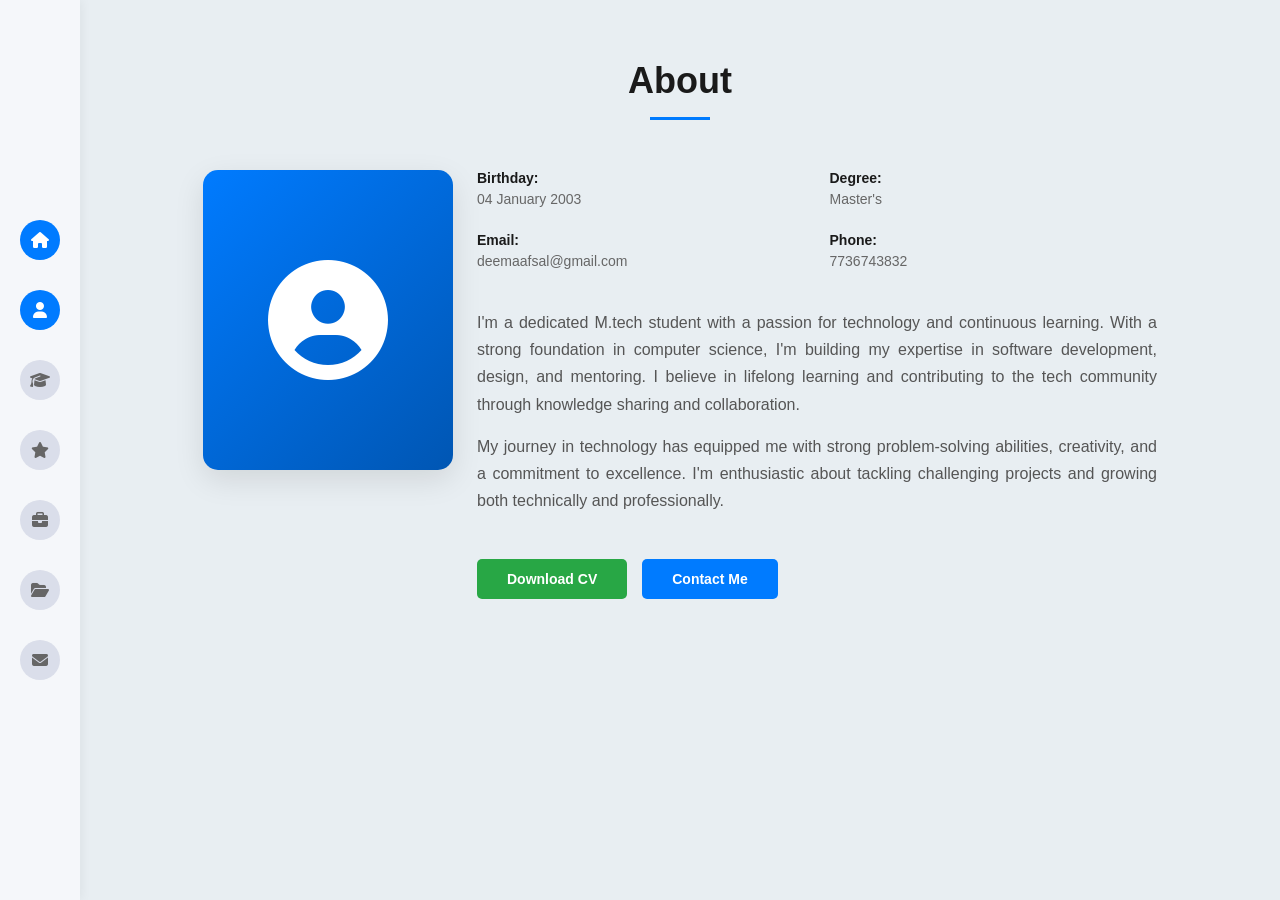
==== about.html @ cb1ded91 "Add files via upload" ====
<!DOCTYPE html>
<html lang="en">
<head>
    <meta charset="UTF-8">
    <meta name="viewport" content="width=device-width, initial-scale=1.0">
    <title>About - Deema Mymoona</title>
    <link rel="stylesheet" href="style.css">
    <link rel="stylesheet" href="https://cdnjs.cloudflare.com/ajax/libs/font-awesome/6.4.0/css/all.min.css">
</head>
<body>
    <div class="container">
        <!-- Sidebar -->
        <div class="sidebar">
            <div class="sidebar-item home-icon" onclick="navigateWithTransition('index.html')" title="Home">
                <i class="fas fa-home"></i>
            </div>
            <div class="sidebar-item profile-icon active" title="About">
                <i class="fas fa-user"></i>
            </div>
            <div class="sidebar-item education-icon" onclick="navigateWithTransition('education.html')" title="Education">
                <i class="fas fa-graduation-cap"></i>
            </div>
            <div class="sidebar-item skills-icon" onclick="navigateWithTransition('skills.html')" title="Skills">
                <i class="fas fa-star"></i>
            </div>
            <div class="sidebar-item portfolio-icon" onclick="navigateWithTransition('experience.html')" title="Experience">
                <i class="fas fa-briefcase"></i>
            </div>
            <div class="sidebar-item services-icon" onclick="navigateWithTransition('projects.html')" title="Projects">
                <i class="fas fa-folder-open"></i>
            </div>
            <div class="sidebar-item contact-icon" onclick="navigateWithTransition('contact.html')" title="Contact">
                <i class="fas fa-envelope"></i>
            </div>
        </div>

        <!-- Main Content -->
        <div class="main-content about-page">
            <div class="about-container">
                <!-- Header -->
                <div class="about-header">
                    <h2 class="about-title">About</h2>
                    <div class="title-underline"></div>
                </div>

                <!-- About Content -->
                <div class="about-content">
                    <!-- Profile Image -->
                    <div class="profile-image-container">
                        <div class="profile-image-placeholder">
                            <i class="fas fa-user-circle"></i>
                        </div>
                    </div>

                    <!-- Details Section -->
                    <div class="details-section">
                        <!-- Info Grid -->
                        <div class="info-grid">
                            <div class="info-item">
                                <span class="info-label">Birthday:</span>
                                <span class="info-value">04 January 2003</span>
                            </div>
                            <div class="info-item">
                                <span class="info-label">Degree:</span>
                                <span class="info-value">Master's</span>
                            </div>
                            <div class="info-item">
                                <span class="info-label">Email:</span>
                                <span class="info-value">deemaafsal@gmail.com</span>
                            </div>
                            <div class="info-item">
                                <span class="info-label">Phone:</span>
                                <span class="info-value">7736743832</span>
                            </div>
                        </div>

                        <!-- Bio Section -->
                        <div class="bio-section">
                            <p>I'm a dedicated M.tech student with a passion for technology and continuous learning. With a strong foundation in computer science, I'm building my expertise in software development, design, and mentoring. I believe in lifelong learning and contributing to the tech community through knowledge sharing and collaboration.</p>
                            
                            <p>My journey in technology has equipped me with strong problem-solving abilities, creativity, and a commitment to excellence. I'm enthusiastic about tackling challenging projects and growing both technically and professionally.</p>
                        </div>

                        <!-- CTA Buttons -->
                        <div class="cta-buttons">
                            <button class="btn btn-primary">Download CV</button>
                            <button class="btn btn-secondary">Contact Me</button>
                        </div>
                    </div>
                </div>
            </div>
        </div>
    </div>

    <script src="script.js"></script>
</body>
</html>
---- style.css ----
* {
    margin: 0;
    padding: 0;
    box-sizing: border-box;
}

html {
    scroll-behavior: smooth;
}

body {
    font-family: -apple-system, BlinkMacSystemFont, 'Segoe UI', 'Roboto', 'Oxygen', 'Ubuntu', 'Cantarell', sans-serif;
    background-color: #e8eef2;
    color: #333;
    min-height: 100vh;
    overflow-x: hidden;
    overflow-y: auto;
    transition: opacity 0.22s ease, transform 0.22s ease;
}

body.page-transition-out {
    opacity: 0;
    transform: translateY(-8px);
}

.container {
    display: flex;
    min-height: 100vh;
}

/* Sidebar Styles */
.sidebar {
    width: 80px;
    background-color: #f5f7fa;
    display: flex;
    flex-direction: column;
    align-items: center;
    justify-content: center;
    padding: 20px 0;
    gap: 30px;
    box-shadow: 2px 0 10px rgba(0, 0, 0, 0.05);
}

.sidebar-item {
    width: 40px;
    height: 40px;
    display: flex;
    align-items: center;
    justify-content: center;
    border-radius: 50%;
    background-color: #dadeea;
    color: #666;
    font-size: 16px;
    cursor: pointer;
    transition: all 0.3s ease;
    position: relative;
}

.sidebar-item::before {
    content: attr(title);
    position: absolute;
    bottom: 100%;
    left: 50%;
    transform: translateX(-50%);
    background-color: #333;
    color: white;
    padding: 8px 12px;
    border-radius: 4px;
    font-size: 12px;
    white-space: nowrap;
    opacity: 0;
    visibility: hidden;
    transition: all 0.3s ease;
    margin-bottom: 8px;
    z-index: 1000;
}

.sidebar-item::after {
    content: '';
    position: absolute;
    bottom: 100%;
    left: 50%;
    transform: translateX(-50%);
    border: 5px solid transparent;
    border-top-color: #333;
    opacity: 0;
    visibility: hidden;
    transition: all 0.3s ease;
    margin-bottom: -13px;
    z-index: 1000;
}

.sidebar-item:hover::before,
.sidebar-item:hover::after {
    opacity: 1;
    visibility: visible;
}

.sidebar-item:hover {
    background-color: #007bff;
    color: white;
    transform: scale(1.1);
}

.home-icon {
    background-color: #007bff;
    color: white;
}

/* Main Content Styles */
.main-content {
    flex: 1;
    display: flex;
    align-items: center;
    justify-content: center;
    padding: 40px;
}

.content-wrapper {
    text-align: left;
}

.name {
    font-size: 48px;
    font-weight: 700;
    margin-bottom: 20px;
    color: #1a1a1a;
}

.subtitle {
    font-size: 20px;
    color: #666;
    margin-bottom: 50px;
    font-weight: 400;
    white-space: nowrap;
}

/* Animated Text */
.animated-text {
    display: inline-block;
    font-weight: 600;
    color: #1a1a1a;
}

.cursor {
    display: inline-block;
    color: #007bff;
    font-weight: bold;
    animation: blink 0.6s infinite;
    margin-left: 4px;
}

@keyframes blink {
    0%, 49% {
        opacity: 1;
    }
    50%, 100% {
        opacity: 0;
    }
}

/* Social Links */
.social-links {
    display: flex;
    gap: 20px;
}

.social-icon {
    width: 45px;
    height: 45px;
    display: flex;
    align-items: center;
    justify-content: center;
    border-radius: 50%;
    background-color: #dadeea;
    color: #666;
    text-decoration: none;
    font-size: 18px;
    transition: all 0.3s ease;
}

.social-icon:hover {
    background-color: #007bff;
    color: white;
    transform: translateY(-5px);
}

/* About Page Styles */
.about-page {
    overflow: visible;
    align-items: flex-start;
    padding: 60px 40px !important;
    display: flex;
    justify-content: center;
}

.about-container {
    max-width: 1100px;
    width: 100%;
    margin: 0 auto;
}

.about-header {
    text-align: center;
    margin-bottom: 50px;
}

.about-title {
    font-size: 36px;
    font-weight: 700;
    color: #1a1a1a;
    margin-bottom: 15px;
}

.title-underline {
    width: 60px;
    height: 3px;
    background-color: #007bff;
    margin: 0 auto;
}

.about-content {
    display: flex;
    align-items: flex-start;
    justify-content: center;
    column-gap: 24px;
}

.profile-image-container {
    display: flex;
    justify-content: flex-start;
    flex: 0 0 250px;
}

.profile-image-placeholder {
    width: 250px;
    height: 300px;
    border-radius: 15px;
    background: linear-gradient(135deg, #007bff 0%, #0056b3 100%);
    display: flex;
    align-items: center;
    justify-content: center;
    font-size: 120px;
    color: white;
    box-shadow: 0 10px 30px rgba(0, 0, 0, 0.1);
}

.details-section {
    flex: 0 1 680px;
    max-width: 680px;
    width: 100%;
    min-width: 0;
    display: flex;
    flex-direction: column;
}

.info-grid {
    display: grid;
    grid-template-columns: 1fr 1fr;
    gap: 25px;
    margin-bottom: 40px;
}

.info-item {
    display: flex;
    flex-direction: column;
    gap: 5px;
}

.info-label {
    font-weight: 600;
    color: #1a1a1a;
    font-size: 14px;
}

.info-value {
    color: #666;
    font-size: 14px;
}

.bio-section {
    margin-bottom: 30px;
    line-height: 1.7;
    color: #555;
    width: 100%;
}

.bio-section p {
    margin-bottom: 15px;
    text-align: justify;
    width: 100%;
}

.cta-buttons {
    display: flex;
    gap: 15px;
}

.btn {
    padding: 12px 30px;
    border: none;
    border-radius: 5px;
    font-size: 14px;
    font-weight: 600;
    cursor: pointer;
    transition: all 0.3s ease;
}

.btn-primary {
    background-color: #28a745;
    color: white;
}

.btn-primary:hover {
    background-color: #218838;
    transform: translateY(-2px);
    box-shadow: 0 5px 15px rgba(40, 167, 69, 0.3);
}

.btn-secondary {
    background-color: #007bff;
    color: white;
}

.btn-secondary:hover {
    background-color: #0056b3;
    transform: translateY(-2px);
    box-shadow: 0 5px 15px rgba(0, 123, 255, 0.3);
}

/* Sidebar Active State */
.sidebar-item.active {
    background-color: #007bff;
    color: white;
}

/* Responsive */
@media (max-width: 768px) {
    .sidebar {
        width: 60px;
        padding: 15px 0;
        gap: 20px;
    }

    .sidebar-item {
        width: 35px;
        height: 35px;
        font-size: 14px;
    }

    .main-content {
        padding: 20px;
    }

    .name {
        font-size: 36px;
        margin-bottom: 15px;
    }

    .subtitle {
        font-size: 16px;
        margin-bottom: 30px;
    }

    .animated-text {
        min-width: 120px;
    }

    .social-icon {
        width: 40px;
        height: 40px;
        font-size: 16px;
    }

    .about-page {
        padding: 40px 20px !important;
    }

    .about-content {
        flex-direction: column;
        gap: 30px;
    }

    .profile-image-container {
        flex: 0 0 auto;
    }

    .details-section {
        max-width: 100%;
    }

    .profile-image-placeholder {
        width: 200px;
        height: 250px;
        font-size: 90px;
    }

    .info-grid {
        grid-template-columns: 1fr;
        gap: 15px;
    }

    .cta-buttons {
        flex-direction: column;
    }

    .btn {
        width: 100%;
    }
}

/* Education Page Styles */
.education-layout {
    display: flex;
    align-items: stretch;
    gap: 24px;
}

.education-column {
    min-width: 0;
}

.education-column-left {
    flex: 1.1;
    display: flex;
    flex-direction: column;
    gap: 16px;
}

.education-column-right {
    flex: 0.9;
    display: flex;
}

.education-highlight-card {
    background-color: #fff;
    border: 1px solid #d5dce0;
    border-radius: 12px;
    padding: 18px;
    margin-bottom: 0;
    line-height: 1.7;
    color: #555;
    width: 100%;
    text-align: left;
    display: block;
}

.education-highlight-card:hover {
    border-color: #007bff;
    box-shadow: 0 4px 12px rgba(0, 123, 255, 0.15);
    transform: translateY(-3px);
}

.edu-card-icon {
    width: 60px;
    height: 60px;
    border-radius: 12px;
    display: flex;
    align-items: center;
    justify-content: center;
    font-size: 28px;
    color: white;
    flex-shrink: 0;
}

.edu-card-content h3 {
    font-size: 16px;
    font-weight: 600;
    color: #1a1a1a;
    margin-bottom: 8px;
}

.achievement-heading {
    margin-top: 12px;
}

.edu-card-content {
    flex: 1;
    min-width: 0;
}

.edu-card-content .institution {
    color: #007bff;
    font-size: 13px;
    margin-bottom: 10px;
}

.edu-card-content .duration {
    font-size: 13px;
    color: #777;
    display: flex;
    align-items: center;
    gap: 8px;
}

.info-grid-education {
    display: grid;
    grid-template-columns: 1fr 1fr;
    gap: 25px;
    margin-top: 30px;
    padding-top: 30px;
    border-top: 1px solid #d5dce0;
}

.info-item-edu {
    display: flex;
    flex-direction: column;
    gap: 8px;
}

.info-item-edu .info-label {
    font-weight: 600;
    color: #1a1a1a;
    font-size: 13px;
}

.info-item-edu .info-value {
    color: #007bff;
    font-size: 14px;
}

.bio-section-education {
    background-color: #fff;
    padding: 25px;
    border-radius: 12px;
    border: 1px solid #d5dce0;
    margin-bottom: 0;
    height: 100%;
}

.bio-section-education h3 {
    font-size: 18px;
    font-weight: 600;
    color: #1a1a1a;
    margin-bottom: 15px;
}

.bio-section-education p {
    color: #666;
    line-height: 1.7;
    margin-bottom: 12px;
    text-align: justify;
}

.achievements-edu {
    background-color: #fff;
    padding: 25px;
    border-radius: 12px;
    border: 1px solid #d5dce0;
}

.achievements-edu h3 {
    font-size: 18px;
    font-weight: 600;
    color: #1a1a1a;
    margin-bottom: 15px;
}

.achievement-list-edu {
    list-style: none;
    margin: 0;
    padding: 0;
}

.achievement-list-edu li {
    color: #666;
    margin-bottom: 12px;
    padding-left: 25px;
    position: relative;
    font-size: 14px;
    line-height: 1.5;
}

.achievement-list-edu li::before {
    content: '►';
    position: absolute;
    left: 0;
    color: #007bff;
}

.mtech-icon {
    background-color: #007bff;
}

.btech-icon {
    background-color: #28a745;
}

/* Skills Page Styles */
.skills-content {
    display: grid;
    grid-template-columns: repeat(2, minmax(280px, 1fr));
    grid-auto-rows: 1fr;
    gap: 24px;
    margin-top: 18px;
    align-items: stretch;
}

.skills-card {
    width: 100%;
    background-color: #fff;
    border: 1px solid #d5dce0;
    border-radius: 12px;
    padding: 20px;
    box-shadow: 0 2px 8px rgba(0, 0, 0, 0.05);
    display: flex;
    height: 100%;
}

.skills-column {
    display: flex;
    flex-direction: column;
    gap: 12px;
    width: 100%;
    height: 100%;
}

.skills-category {
    font-size: 18px;
    font-weight: 700;
    color: #1a1a1a;
    margin-bottom: 2px;
}

.skills-badges {
    display: flex;
    flex-wrap: wrap;
    gap: 8px;
}

.skill-badge {
    display: inline-flex;
    align-items: center;
    gap: 8px;
    padding: 7px 11px;
    border-radius: 999px;
    border: 1px solid #cfd8df;
    background-color: #f5f8fb;
    font-size: 14px;
    font-weight: 600;
    color: #1f2a37;
    line-height: 1;
}

/* Responsive */
@media (max-width: 1024px) {
    .education-grid {
        grid-template-columns: 1fr 1fr;
        gap: 30px;
    }
}

@media (max-width: 768px) {
    .education-layout {
        flex-direction: column;
        gap: 16px;
    }

    .education-column-right {
        display: block;
    }

    .education-highlight-card {
        padding: 16px;
    }

    .education-content {
        padding: 40px 20px !important;
    }

    .education-title {
        font-size: 28px;
    }

    .education-subtitle {
        font-size: 14px;
    }

    .education-card {
        flex-direction: column;
        align-items: flex-start;
    }

    .edu-icon {
        width: 50px;
        height: 50px;
        font-size: 24px;
    }

    .achievement-icon {
        width: 50px;
        height: 50px;
        font-size: 22px;
    }

    .about-content {
        grid-template-columns: 1fr;
        gap: 20px;
    }

    .info-grid-education {
        grid-template-columns: 1fr;
        gap: 15px;
    }

    .skills-content {
        grid-template-columns: 1fr;
        gap: 16px;
    }
}

.about-content.single-column {
    grid-template-columns: 1fr !important;
}

.about-content.single-column .education-highlight-card {
    width: calc(100% + 60px);
}

@media (max-width: 768px) {
    .about-content.single-column .education-highlight-card {
        width: 100%;
    }
}

/* Experience Page Styles */
.experience-content {
    display: flex;
    flex-direction: column;
    align-items: center;
    gap: 20px;
    margin-top: 10px;
}

.experience-card {
    width: 100%;
    max-width: 720px;
    background-color: #fff;
    border: 1px solid #d5dce0;
    border-radius: 12px;
    padding: 20px 22px;
    box-shadow: 0 2px 8px rgba(0, 0, 0, 0.05);
    transition: box-shadow 0.2s ease, transform 0.2s ease;
}

.experience-card:hover {
    box-shadow: 0 6px 18px rgba(0, 123, 255, 0.1);
    transform: translateY(-2px);
}

.experience-header {
    border-bottom: 1px solid #e5ebf0;
    padding-bottom: 12px;
    margin-bottom: 12px;
    display: flex;
    flex-direction: column;
    gap: 3px;
}

.experience-title {
    font-size: 18px;
    color: #1a1a1a;
    line-height: 1.3;
    display: flex;
    align-items: center;
    gap: 8px;
}

.experience-title i {
    font-size: 14px;
    color: #007bff;
    flex-shrink: 0;
}

.experience-company {
    font-size: 14px;
    font-weight: 600;
    color: #007bff;
    letter-spacing: 0.01em;
}

.experience-duration {
    font-size: 12px;
    color: #6b7280;
    display: flex;
    align-items: center;
    gap: 6px;
}

.experience-body {
    margin-bottom: 12px;
    color: #4b5563;
    font-size: 14px;
    line-height: 1.65;
}

.experience-body h4,
.experience-tech h4 {
    font-size: 11px;
    font-weight: 700;
    text-transform: uppercase;
    letter-spacing: 0.07em;
    color: #9ca3af;
    margin-bottom: 8px;
}

.experience-list {
    list-style: none;
    margin: 0;
    padding: 0;
}

.experience-list li {
    position: relative;
    padding-left: 18px;
    margin-bottom: 8px;
    color: #4b5563;
    line-height: 1.5;
    font-size: 14px;
}

.experience-list li::before {
    content: '•';
    position: absolute;
    left: 0;
    color: #007bff;
    font-size: 16px;
}

.experience-badges {
    display: flex;
    flex-wrap: wrap;
    gap: 6px;
}

.experience-badge {
    display: inline-flex;
    align-items: center;
    padding: 5px 10px;
    border-radius: 999px;
    border: 1px solid #cfd8df;
    background-color: #f5f8fb;
    font-size: 12px;
    font-weight: 600;
    color: #1f2a37;
}

@media (max-width: 768px) {
    .experience-card {
        padding: 16px;
    }

    .experience-title {
        font-size: 20px;
    }
}

/* Projects Page Styles */
.projects-grid {
    display: flex;
    flex-direction: column;
    gap: 20px;
    margin-top: 18px;
    width: 100%;
    max-width: 1100px;
    padding: 0;
    margin-left: auto;
    margin-right: auto;
}

.project-card {
    width: 100%;
    max-width: 820px;
    margin: 0 auto;
    background-color: #fff;
    border: 1px solid #d5dce0;
    border-radius: 12px;
    padding: 20px 22px;
    box-shadow: 0 2px 8px rgba(0, 0, 0, 0.05);
    display: flex;
    flex-direction: column;
    gap: 12px;
    transition: box-shadow 0.2s ease, transform 0.2s ease;
}

.project-card:hover {
    box-shadow: 0 6px 18px rgba(0, 123, 255, 0.1);
    transform: translateY(-2px);
}

.project-card-header {
    display: flex;
    align-items: flex-start;
    gap: 14px;
}

.project-meta {
    flex: 1;
    min-width: 0;
}

.project-info-row {
    display: flex;
    align-items: center;
    gap: 16px;
    margin-top: 4px;
    flex-wrap: wrap;
}

.project-duration,
.project-role {
    font-size: 12px;
    color: #6b7280;
    display: flex;
    align-items: center;
    gap: 5px;
}

.project-role {
    color: #007bff;
    font-weight: 600;
}

.project-icon {
    width: 40px;
    height: 40px;
    border-radius: 10px;
    background: linear-gradient(135deg, #007bff, #0056b3);
    display: flex;
    align-items: center;
    justify-content: center;
    font-size: 18px;
    color: #fff;
}

.project-links {
    display: flex;
    gap: 10px;
}

.project-link {
    width: 32px;
    height: 32px;
    border-radius: 50%;
    background-color: #f0f4f8;
    border: 1px solid #d5dce0;
    display: flex;
    align-items: center;
    justify-content: center;
    color: #555;
    font-size: 15px;
    text-decoration: none;
    transition: background-color 0.2s ease, color 0.2s ease;
}

.project-link:hover {
    background-color: #007bff;
    color: #fff;
    border-color: #007bff;
}

.project-title {
    font-size: 16px;
    font-weight: 700;
    color: #1a1a1a;
    line-height: 1.3;
    margin: 0;
}

.project-contributions {
    border-top: 1px solid #e5ebf0;
    padding-top: 10px;
}

.contributions-heading {
    font-size: 11px;
    font-weight: 700;
    text-transform: uppercase;
    letter-spacing: 0.07em;
    color: #9ca3af;
    margin-bottom: 8px;
}

.contributions-list {
    list-style: none;
    margin: 0;
    padding: 0;
    display: flex;
    flex-direction: column;
    gap: 6px;
}

.contributions-list li {
    position: relative;
    padding-left: 16px;
    font-size: 13px;
    color: #4b5563;
    line-height: 1.5;
}

.contributions-list li::before {
    content: '•';
    position: absolute;
    left: 0;
    color: #007bff;
    font-size: 15px;
    line-height: 1.4;
}

.project-description {
    font-size: 13px;
    color: #555;
    line-height: 1.6;
    flex: 1;
}

.project-badges {
    display: flex;
    flex-wrap: wrap;
    gap: 6px;
    margin-top: 4px;
}

.project-badge {
    display: inline-flex;
    align-items: center;
    padding: 4px 10px;
    border-radius: 999px;
    border: 1px solid #cfd8df;
    background-color: #f5f8fb;
    font-size: 12px;
    font-weight: 600;
    color: #1f2a37;
}

@media (max-width: 768px) {
    .projects-grid {
        gap: 16px;
    }

    .project-card {
        padding: 16px;
    }

    .project-card-header {
        flex-direction: column;
    }
}

    /* ════════════════════════════════════════════
       FULL-PAGE SNAP SCROLL LAYOUT
       ════════════════════════════════════════════ */

    /* Lock the outer container to the viewport */
    .container.snap-layout {
        height: 100vh;
        overflow: hidden;
    }

    /* The scrollable snap column */
    .snap-container {
        flex: 1;
        height: 100vh;
        overflow-y: scroll;
        scroll-snap-type: y mandatory;
        scroll-behavior: smooth;
        /* Hide scrollbar visually but keep it functional */
        scrollbar-width: none;       /* Firefox */
        -ms-overflow-style: none;    /* IE/Edge */
    }

    .snap-container::-webkit-scrollbar {
        display: none;               /* Chrome/Safari */
    }

    /* Each full-viewport section */
    .snap-section {
        height: 100vh;
        scroll-snap-align: start;
        scroll-snap-stop: always;
        display: flex;
        flex-direction: column;
        overflow: hidden;
        position: relative;
    }

    /* The home icon should only be highlighted when active in snap layout */
    .snap-layout .sidebar-item.home-icon:not(.active) {
        background-color: #dadeea;
        color: #666;
    }

    /* ── Content sections: fill the snap section height ── */
    .snap-section .main-content.about-page {
        flex: 1;
        overflow: hidden;
        padding-top: 40px !important;
        padding-bottom: 28px !important;
        align-items: flex-start;
    }

    /* Slightly tighter header spacing inside snap */
    .snap-section .about-header {
        margin-bottom: 28px;
    }

    /* ── Side-by-side layout overrides for Experience & Projects ── */
    .snap-section .snap-row {
        flex-direction: row;
        align-items: stretch;
        gap: 20px;
    }

    /* Experience cards side by side */
    .snap-section .experience-content.snap-row .experience-card {
        flex: 1;
        max-width: none;
    }

    /* Project cards side by side */
    .snap-section .projects-grid.snap-row {
        flex-direction: row;
        margin-top: 18px;
    }

    .snap-section .projects-grid.snap-row .project-card {
        flex: 1;
        max-width: none;
        margin: 0;
    }

    /* ════════════════════════════════════════════
       CONTACT SECTION
       ════════════════════════════════════════════ */

    .contact-layout {
        display: flex;
        gap: 28px;
        align-items: flex-start;
    }

    .contact-info-card {
        flex: 1;
        background: #fff;
        border: 1px solid #d5dce0;
        border-radius: 12px;
        padding: 26px;
    }

    .contact-info-card h3 {
        font-size: 20px;
        font-weight: 700;
        color: #1a1a1a;
        margin-bottom: 8px;
    }

    .contact-info-card > p {
        font-size: 14px;
        color: #666;
        line-height: 1.6;
        margin-bottom: 20px;
    }

    .contact-details {
        display: flex;
        flex-direction: column;
        gap: 16px;
        margin-bottom: 22px;
    }

    .contact-item {
        display: flex;
        align-items: center;
        gap: 14px;
    }

    .contact-icon-wrap {
        width: 38px;
        height: 38px;
        border-radius: 50%;
        background: linear-gradient(135deg, #007bff, #0056b3);
        display: flex;
        align-items: center;
        justify-content: center;
        color: white;
        font-size: 15px;
        flex-shrink: 0;
    }

    .contact-label {
        display: block;
        font-size: 11px;
        font-weight: 700;
        text-transform: uppercase;
        letter-spacing: 0.06em;
        color: #9ca3af;
        margin-bottom: 2px;
    }

    .contact-value {
        font-size: 14px;
        color: #1a1a1a;
        font-weight: 500;
        text-decoration: none;
    }

    a.contact-value:hover {
        color: #007bff;
    }

    .contact-social {
        display: flex;
        gap: 10px;
    }

    .contact-social-link {
        width: 40px;
        height: 40px;
        border-radius: 50%;
        background-color: #f0f4f8;
        border: 1px solid #d5dce0;
        display: flex;
        align-items: center;
        justify-content: center;
        color: #555;
        font-size: 18px;
        text-decoration: none;
        transition: all 0.3s ease;
    }

    .contact-social-link:hover {
        background-color: #007bff;
        color: #fff;
        border-color: #007bff;
        transform: translateY(-2px);
    }

    .contact-form {
        flex: 1;
        background: #fff;
        border: 1px solid #d5dce0;
        border-radius: 12px;
        padding: 26px;
        display: flex;
        flex-direction: column;
        gap: 14px;
    }

    .form-group {
        display: flex;
        flex-direction: column;
        gap: 5px;
    }

    .form-group label {
        font-size: 13px;
        font-weight: 600;
        color: #374151;
    }

    .form-group input,
    .form-group textarea {
        padding: 9px 13px;
        border: 1px solid #d5dce0;
        border-radius: 8px;
        font-size: 14px;
        color: #1a1a1a;
        background: #f9fafb;
        outline: none;
        transition: border-color 0.2s ease, background 0.2s ease;
        font-family: inherit;
        resize: none;
    }

    .form-group input:focus,
    .form-group textarea:focus {
        border-color: #007bff;
        background: #fff;
    }

    .contact-send-btn {
        width: 100%;
    }

    /* ── Responsive overrides for snap sections ── */
    @media (max-width: 768px) {
        .snap-section .snap-row {
            flex-direction: column;
        }

        .contact-layout {
            flex-direction: column;
        }

        .snap-section .about-header {
            margin-bottom: 20px;
        }

        .snap-section .main-content.about-page {
            padding-top: 30px !important;
            padding-bottom: 20px !important;
            overflow-y: auto;
        }
    }
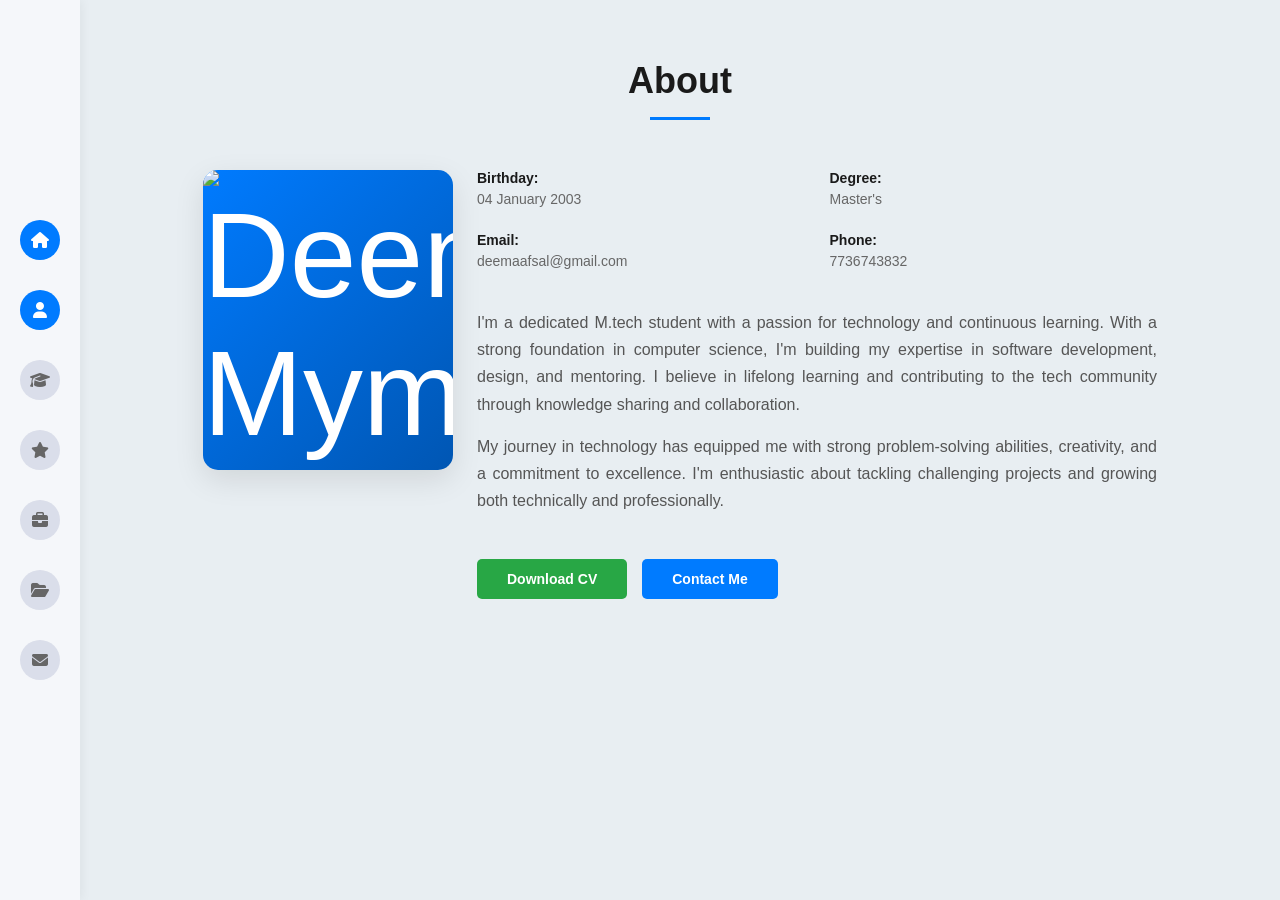
==== commit 1803c38d: "Add files via upload" ====
--- a/about.html
+++ b/about.html
@@ -48,7 +48,7 @@
                     <!-- Profile Image -->
                     <div class="profile-image-container">
                         <div class="profile-image-placeholder">
-                            <i class="fas fa-user-circle"></i>
+                            <img src="profile.jpg" alt="Deema Mymoona" style="width:100%;height:100%;object-fit:cover;border-radius:15px;">
                         </div>
                     </div>
 
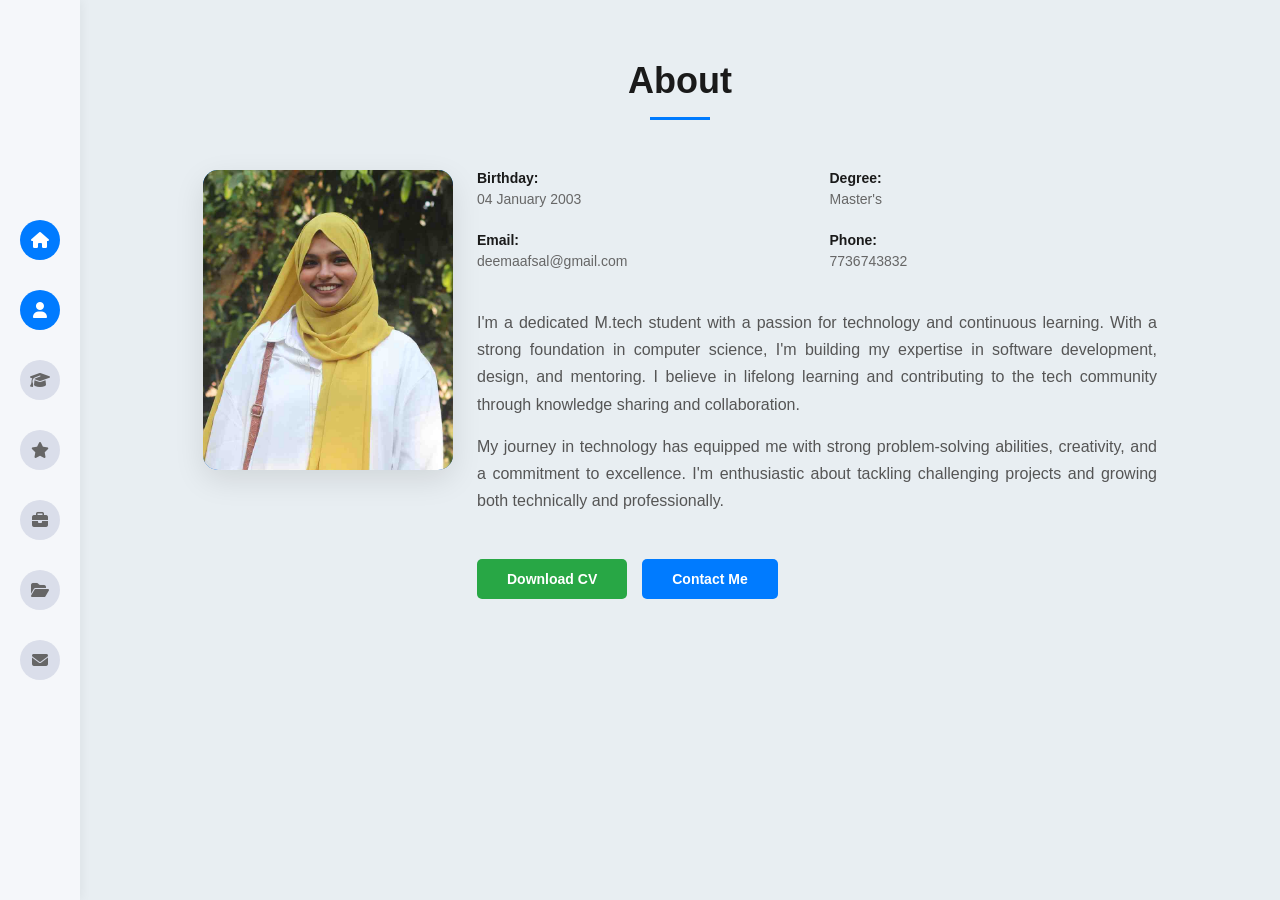
==== commit 5dbdb4e5: "Update about.html" ====
--- a/about.html
+++ b/about.html
@@ -48,7 +48,7 @@
                     <!-- Profile Image -->
                     <div class="profile-image-container">
                         <div class="profile-image-placeholder">
-                            <img src="profile.jpg" alt="Deema Mymoona" style="width:100%;height:100%;object-fit:cover;border-radius:15px;">
+                            <img src="IMG_20250302_193338(2).jpg" alt="Deema Mymoona" style="width:100%;height:100%;object-fit:cover;border-radius:15px;">
                         </div>
                     </div>
 
